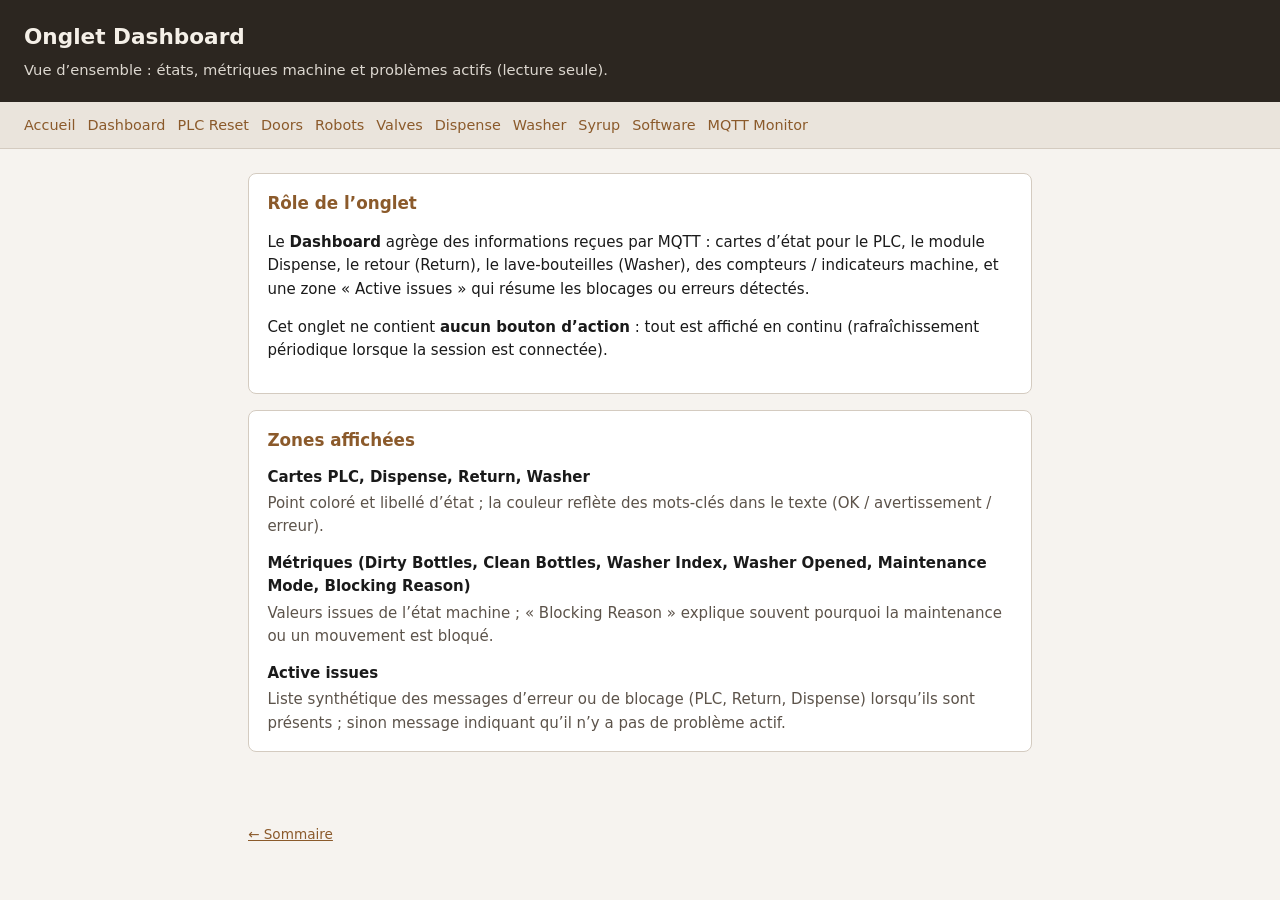
==== docs/dashboard.html @ 5b125fcc "Initial commit: README and HTML documentation for GitHub Pages. Co-authored-by: Cursor <cursoragent@" ====
<!DOCTYPE html>
<html lang="fr">
<head>
  <meta charset="utf-8">
  <meta name="viewport" content="width=device-width, initial-scale=1">
  <title>Dashboard — Go Maintenance</title>
  <link rel="stylesheet" href="style.css">
</head>
<body>
  <header class="doc-header">
    <h1>Onglet Dashboard</h1>
    <p>Vue d’ensemble : états, métriques machine et problèmes actifs (lecture seule).</p>
  </header>
  <nav class="doc-nav" aria-label="Navigation documentation">
    <a href="index.html">Accueil</a>
    <a href="dashboard.html" aria-current="page">Dashboard</a>
    <a href="plc-reset.html">PLC Reset</a>
    <a href="doors.html">Doors</a>
    <a href="robots.html">Robots</a>
    <a href="valves.html">Valves</a>
    <a href="dispense.html">Dispense</a>
    <a href="washer.html">Washer</a>
    <a href="syrup.html">Syrup</a>
    <a href="software.html">Software</a>
    <a href="mqtt-monitor.html">MQTT Monitor</a>
  </nav>
  <main>
    <section>
      <h2>Rôle de l’onglet</h2>
      <p>
        Le <strong>Dashboard</strong> agrège des informations reçues par MQTT : cartes d’état pour le PLC, le module Dispense, le retour (Return), le lave-bouteilles (Washer), des compteurs / indicateurs machine, et une zone « Active issues » qui résume les blocages ou erreurs détectés.
      </p>
      <p>Cet onglet ne contient <strong>aucun bouton d’action</strong> : tout est affiché en continu (rafraîchissement périodique lorsque la session est connectée).</p>
    </section>
    <section>
      <h2>Zones affichées</h2>
      <dl class="button-list">
        <dt>Cartes PLC, Dispense, Return, Washer</dt>
        <dd>Point coloré et libellé d’état ; la couleur reflète des mots-clés dans le texte (OK / avertissement / erreur).</dd>
        <dt>Métriques (Dirty Bottles, Clean Bottles, Washer Index, Washer Opened, Maintenance Mode, Blocking Reason)</dt>
        <dd>Valeurs issues de l’état machine ; « Blocking Reason » explique souvent pourquoi la maintenance ou un mouvement est bloqué.</dd>
        <dt>Active issues</dt>
        <dd>Liste synthétique des messages d’erreur ou de blocage (PLC, Return, Dispense) lorsqu’ils sont présents ; sinon message indiquant qu’il n’y a pas de problème actif.</dd>
      </dl>
    </section>
  </main>
  <footer class="doc-footer"><a href="index.html">← Sommaire</a></footer>
</body>
</html>
---- docs/style.css ----
:root {
  --bg: #f6f3ef;
  --card: #fff;
  --text: #1a1a1a;
  --muted: #5c534a;
  --border: #d4cbc0;
  --accent: #8b5a2b;
  --warn-bg: #fff8e6;
  --warn-border: #e6c200;
}

* {
  box-sizing: border-box;
}

body {
  margin: 0;
  font-family: system-ui, -apple-system, "Segoe UI", Roboto, Ubuntu, sans-serif;
  font-size: 15px;
  line-height: 1.55;
  color: var(--text);
  background: var(--bg);
}

a {
  color: var(--accent);
}

header.doc-header {
  background: #2c2620;
  color: #f5f0e8;
  padding: 1.25rem 1.5rem;
}

header.doc-header h1 {
  margin: 0 0 0.35rem;
  font-size: 1.35rem;
  font-weight: 650;
}

header.doc-header p {
  margin: 0;
  font-size: 0.92rem;
  opacity: 0.88;
}

nav.doc-nav {
  display: flex;
  flex-wrap: wrap;
  gap: 0.35rem 0.75rem;
  padding: 0.75rem 1.5rem;
  background: #eae4dc;
  border-bottom: 1px solid var(--border);
  font-size: 0.9rem;
}

nav.doc-nav a {
  text-decoration: none;
}

nav.doc-nav a:hover {
  text-decoration: underline;
}

main {
  max-width: 52rem;
  margin: 0 auto;
  padding: 1.5rem;
}

section {
  background: var(--card);
  border: 1px solid var(--border);
  border-radius: 8px;
  padding: 1rem 1.15rem;
  margin-bottom: 1rem;
}

section h2 {
  margin: 0 0 0.75rem;
  font-size: 1.05rem;
  color: var(--accent);
}

dl.button-list {
  margin: 0;
}

dl.button-list dt {
  font-weight: 600;
  margin-top: 0.85rem;
}

dl.button-list dt:first-child {
  margin-top: 0;
}

dl.button-list dd {
  margin: 0.2rem 0 0 0;
  color: var(--muted);
}

.note {
  background: var(--warn-bg);
  border: 1px solid var(--warn-border);
  border-radius: 6px;
  padding: 0.75rem 1rem;
  font-size: 0.92rem;
  margin-bottom: 1rem;
}

footer.doc-footer {
  max-width: 52rem;
  margin: 2rem auto 1.5rem;
  padding: 0 1.5rem;
  font-size: 0.85rem;
  color: var(--muted);
}
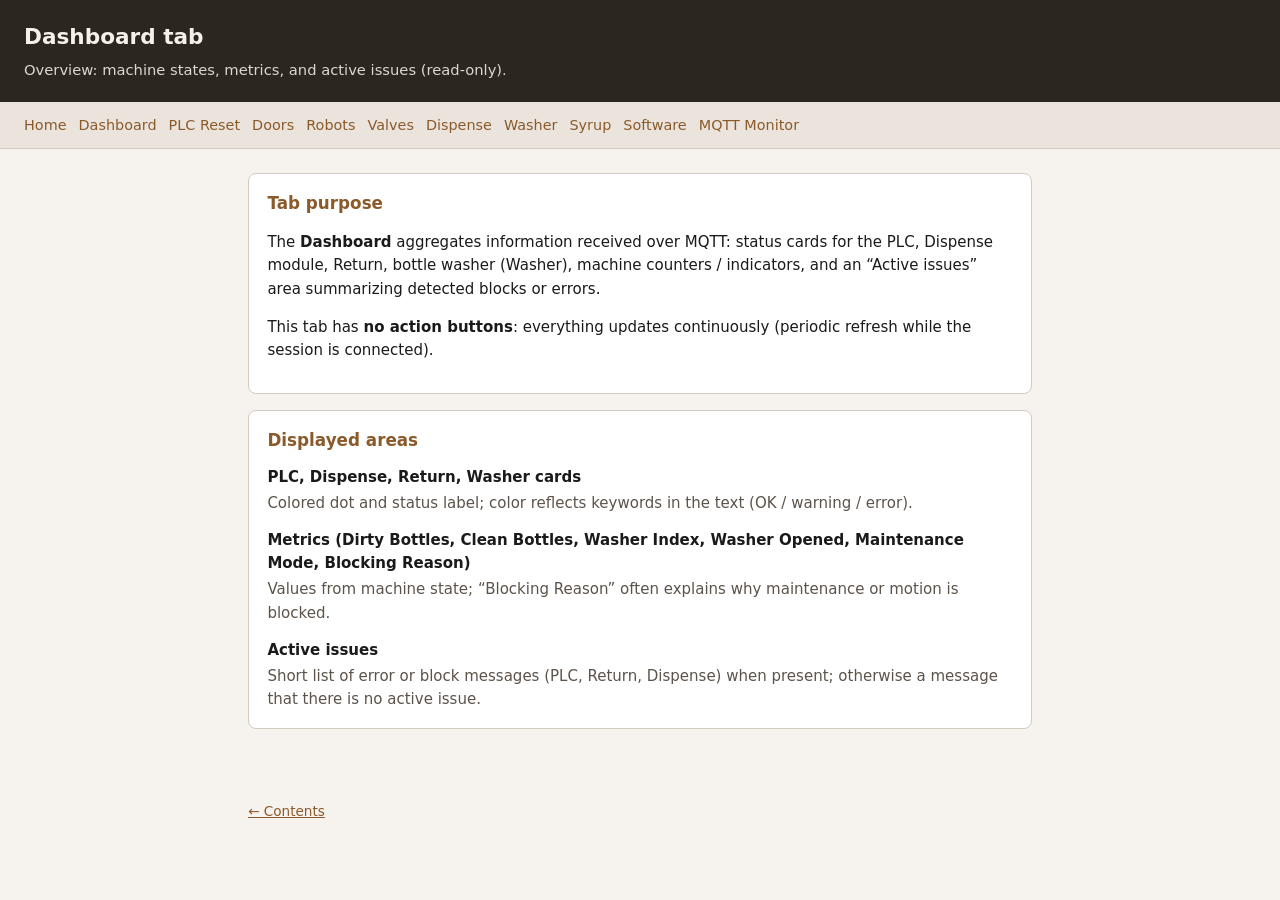
==== commit 528c0179: "docs: switch README and HTML documentation to English Co-authored-by: Cursor <cursoragent@cursor.com" ====
--- a/docs/dashboard.html
+++ b/docs/dashboard.html
@@ -1,5 +1,5 @@
 <!DOCTYPE html>
-<html lang="fr">
+<html lang="en">
 <head>
   <meta charset="utf-8">
   <meta name="viewport" content="width=device-width, initial-scale=1">
@@ -8,11 +8,11 @@
 </head>
 <body>
   <header class="doc-header">
-    <h1>Onglet Dashboard</h1>
-    <p>Vue d’ensemble : états, métriques machine et problèmes actifs (lecture seule).</p>
+    <h1>Dashboard tab</h1>
+    <p>Overview: machine states, metrics, and active issues (read-only).</p>
   </header>
-  <nav class="doc-nav" aria-label="Navigation documentation">
-    <a href="index.html">Accueil</a>
+  <nav class="doc-nav" aria-label="Documentation navigation">
+    <a href="index.html">Home</a>
     <a href="dashboard.html" aria-current="page">Dashboard</a>
     <a href="plc-reset.html">PLC Reset</a>
     <a href="doors.html">Doors</a>
@@ -26,24 +26,24 @@
   </nav>
   <main>
     <section>
-      <h2>Rôle de l’onglet</h2>
+      <h2>Tab purpose</h2>
       <p>
-        Le <strong>Dashboard</strong> agrège des informations reçues par MQTT : cartes d’état pour le PLC, le module Dispense, le retour (Return), le lave-bouteilles (Washer), des compteurs / indicateurs machine, et une zone « Active issues » qui résume les blocages ou erreurs détectés.
+        The <strong>Dashboard</strong> aggregates information received over MQTT: status cards for the PLC, Dispense module, Return, bottle washer (Washer), machine counters / indicators, and an “Active issues” area summarizing detected blocks or errors.
       </p>
-      <p>Cet onglet ne contient <strong>aucun bouton d’action</strong> : tout est affiché en continu (rafraîchissement périodique lorsque la session est connectée).</p>
+      <p>This tab has <strong>no action buttons</strong>: everything updates continuously (periodic refresh while the session is connected).</p>
     </section>
     <section>
-      <h2>Zones affichées</h2>
+      <h2>Displayed areas</h2>
       <dl class="button-list">
-        <dt>Cartes PLC, Dispense, Return, Washer</dt>
-        <dd>Point coloré et libellé d’état ; la couleur reflète des mots-clés dans le texte (OK / avertissement / erreur).</dd>
-        <dt>Métriques (Dirty Bottles, Clean Bottles, Washer Index, Washer Opened, Maintenance Mode, Blocking Reason)</dt>
-        <dd>Valeurs issues de l’état machine ; « Blocking Reason » explique souvent pourquoi la maintenance ou un mouvement est bloqué.</dd>
+        <dt>PLC, Dispense, Return, Washer cards</dt>
+        <dd>Colored dot and status label; color reflects keywords in the text (OK / warning / error).</dd>
+        <dt>Metrics (Dirty Bottles, Clean Bottles, Washer Index, Washer Opened, Maintenance Mode, Blocking Reason)</dt>
+        <dd>Values from machine state; “Blocking Reason” often explains why maintenance or motion is blocked.</dd>
         <dt>Active issues</dt>
-        <dd>Liste synthétique des messages d’erreur ou de blocage (PLC, Return, Dispense) lorsqu’ils sont présents ; sinon message indiquant qu’il n’y a pas de problème actif.</dd>
+        <dd>Short list of error or block messages (PLC, Return, Dispense) when present; otherwise a message that there is no active issue.</dd>
       </dl>
     </section>
   </main>
-  <footer class="doc-footer"><a href="index.html">← Sommaire</a></footer>
+  <footer class="doc-footer"><a href="index.html">← Contents</a></footer>
 </body>
 </html>
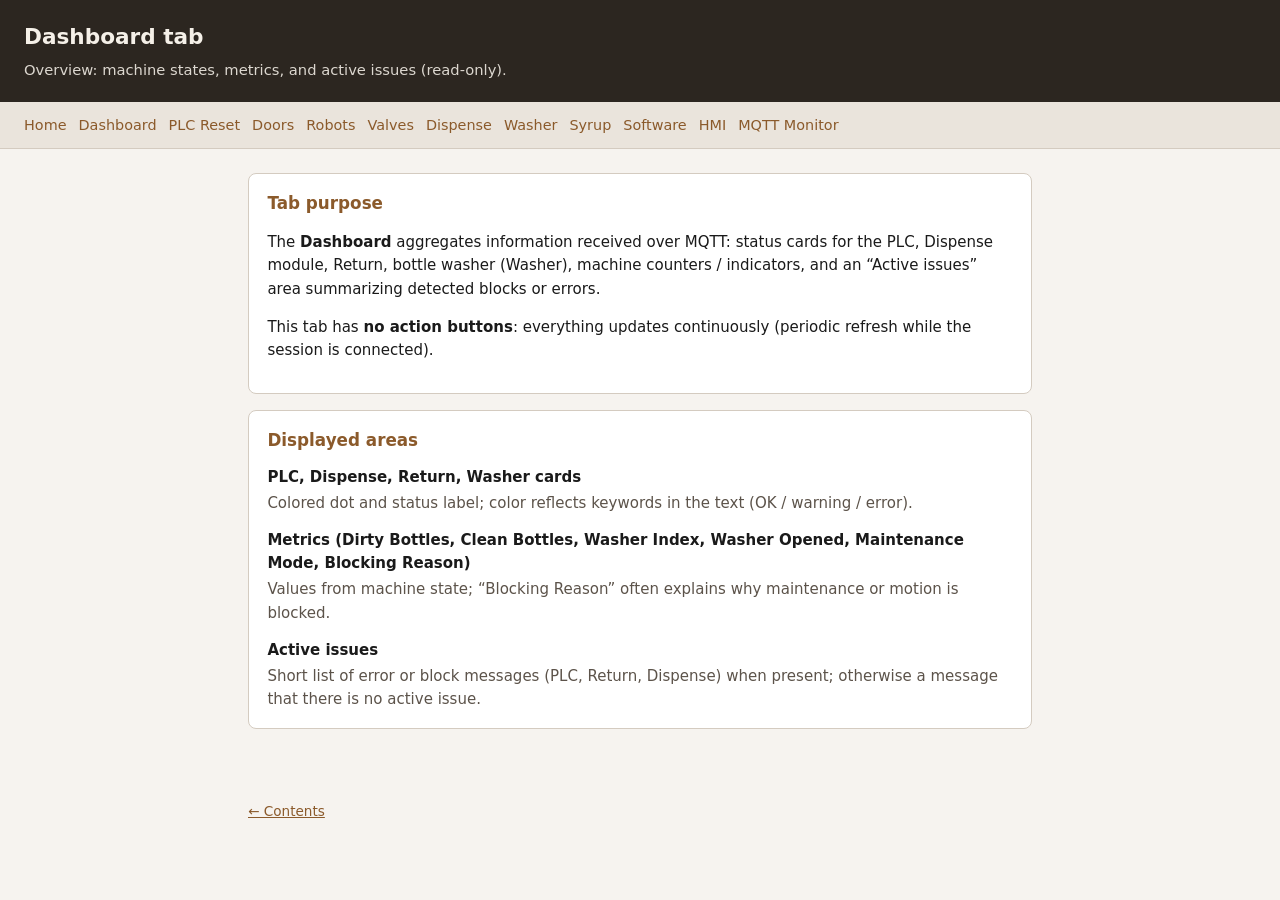
==== commit 35f03cc5: "docs: sync for release v1.0.4" ====
--- a/docs/dashboard.html
+++ b/docs/dashboard.html
@@ -22,6 +22,7 @@
     <a href="washer.html">Washer</a>
     <a href="syrup.html">Syrup</a>
     <a href="software.html">Software</a>
+    <a href="hmi.html">HMI</a>
     <a href="mqtt-monitor.html">MQTT Monitor</a>
   </nav>
   <main>
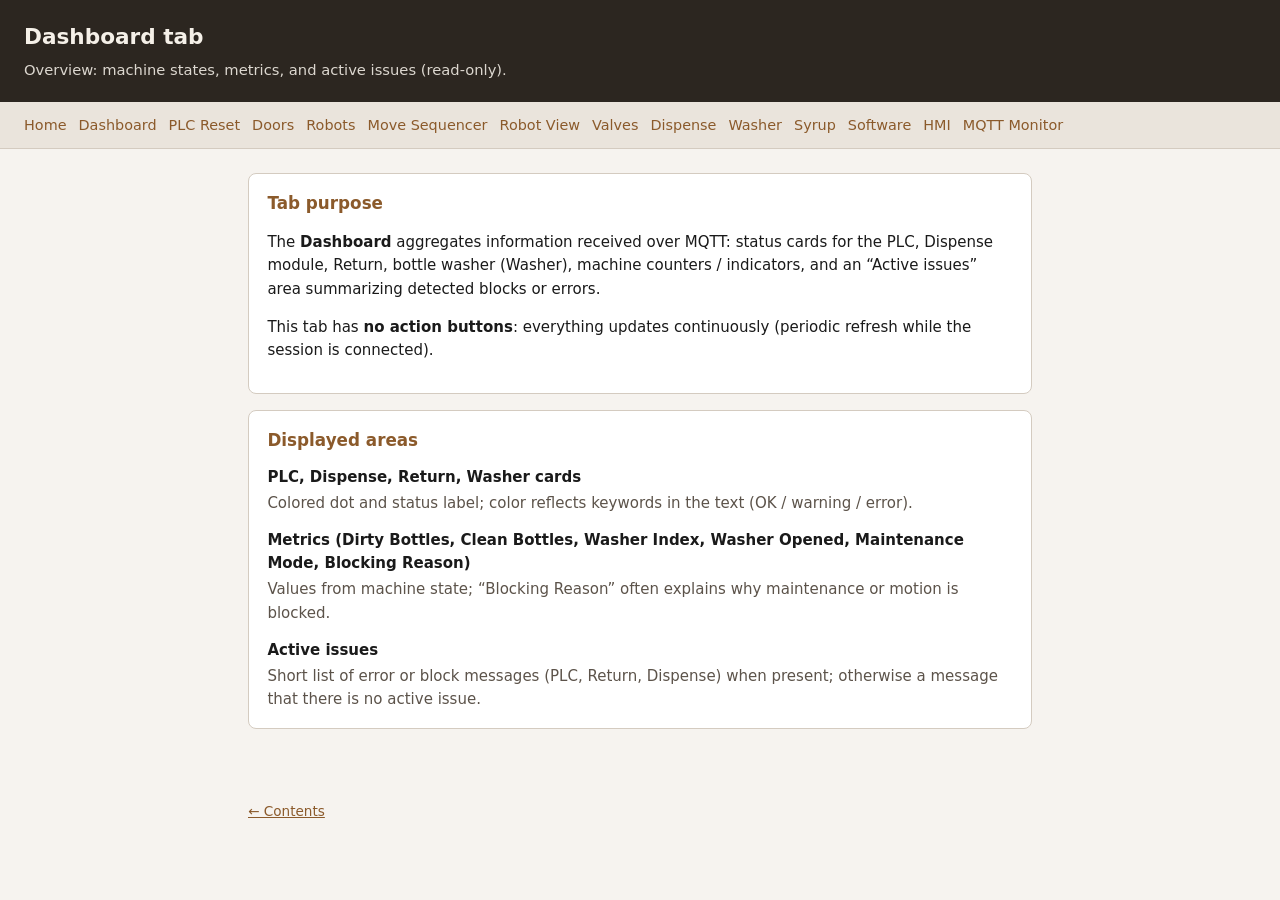
==== commit d3bf2b18: "docs: sync for release v1.0.12" ====
--- a/docs/dashboard.html
+++ b/docs/dashboard.html
@@ -17,6 +17,8 @@
     <a href="plc-reset.html">PLC Reset</a>
     <a href="doors.html">Doors</a>
     <a href="robots.html">Robots</a>
+    <a href="robot-sequencer.html">Move Sequencer</a>
+    <a href="robot-view.html">Robot View</a>
     <a href="valves.html">Valves</a>
     <a href="dispense.html">Dispense</a>
     <a href="washer.html">Washer</a>
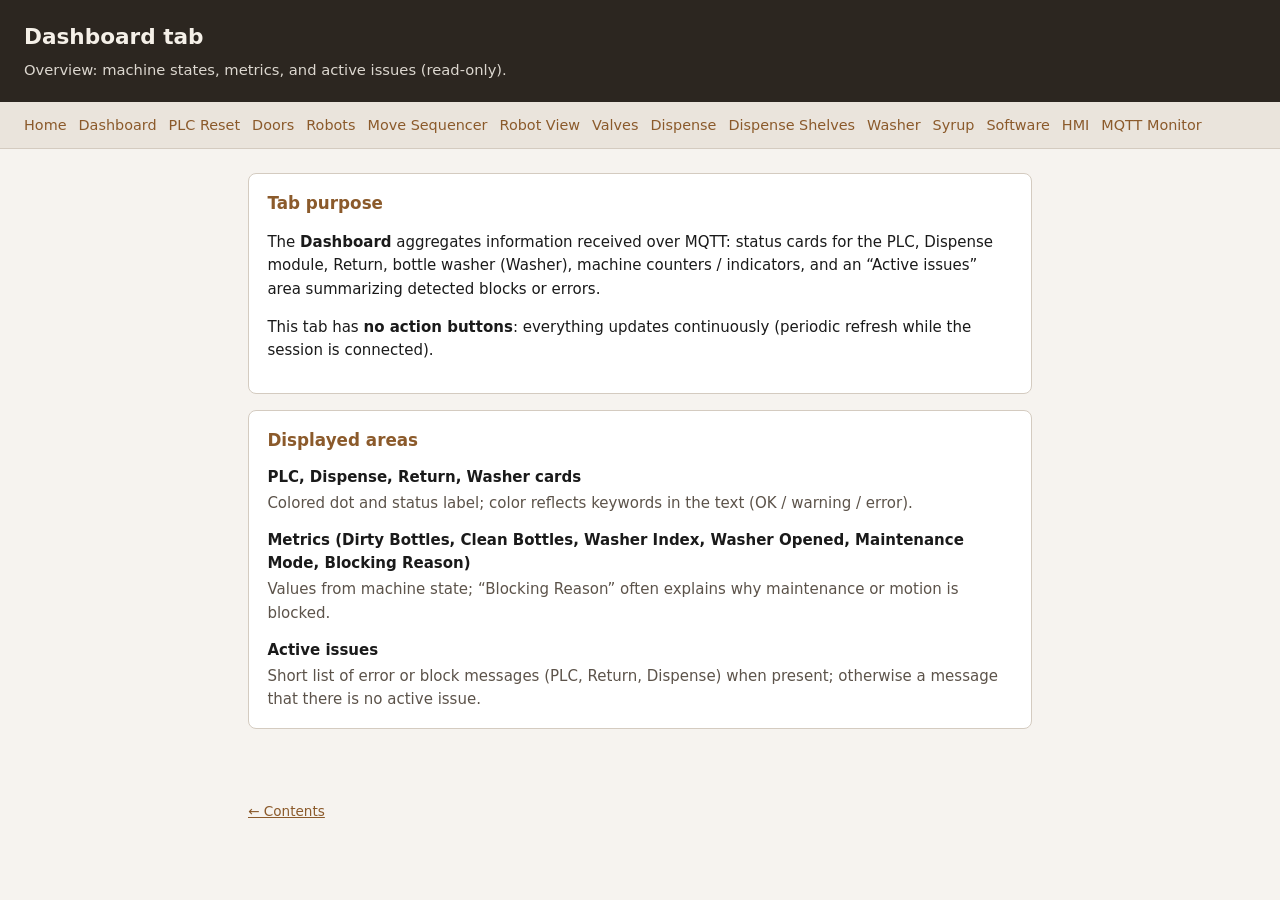
==== commit a1854241: "docs: sync for release v1.0.14" ====
--- a/docs/dashboard.html
+++ b/docs/dashboard.html
@@ -21,6 +21,7 @@
     <a href="robot-view.html">Robot View</a>
     <a href="valves.html">Valves</a>
     <a href="dispense.html">Dispense</a>
+    <a href="dispense-shelves.html">Dispense Shelves</a>
     <a href="washer.html">Washer</a>
     <a href="syrup.html">Syrup</a>
     <a href="software.html">Software</a>
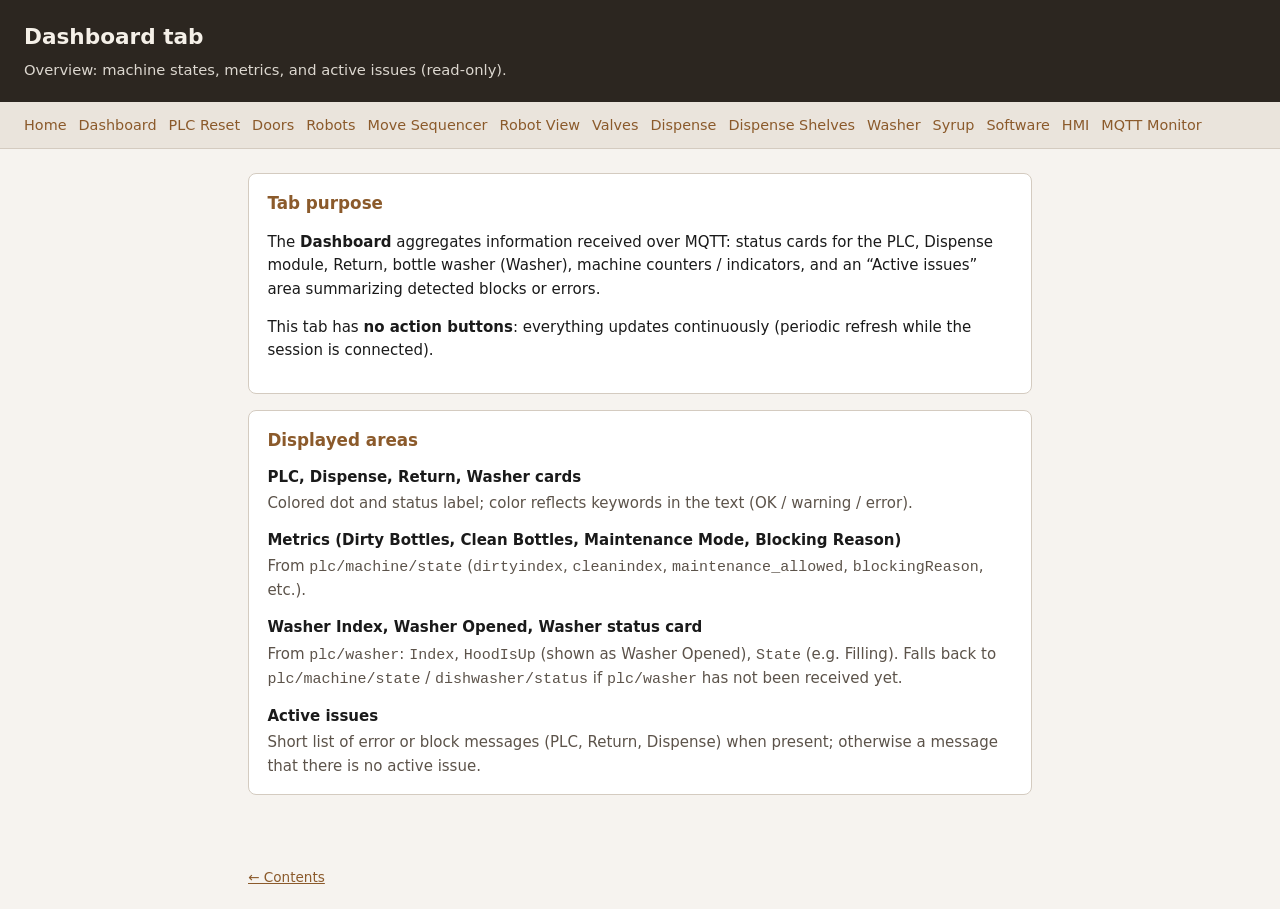
==== commit 7bd465c4: "docs: sync for release v1.0.19" ====
--- a/docs/dashboard.html
+++ b/docs/dashboard.html
@@ -41,8 +41,10 @@
       <dl class="button-list">
         <dt>PLC, Dispense, Return, Washer cards</dt>
         <dd>Colored dot and status label; color reflects keywords in the text (OK / warning / error).</dd>
-        <dt>Metrics (Dirty Bottles, Clean Bottles, Washer Index, Washer Opened, Maintenance Mode, Blocking Reason)</dt>
-        <dd>Values from machine state; “Blocking Reason” often explains why maintenance or motion is blocked.</dd>
+        <dt>Metrics (Dirty Bottles, Clean Bottles, Maintenance Mode, Blocking Reason)</dt>
+        <dd>From <code>plc/machine/state</code> (<code>dirtyindex</code>, <code>cleanindex</code>, <code>maintenance_allowed</code>, <code>blockingReason</code>, etc.).</dd>
+        <dt>Washer Index, Washer Opened, Washer status card</dt>
+        <dd>From <code>plc/washer</code>: <code>Index</code>, <code>HoodIsUp</code> (shown as Washer Opened), <code>State</code> (e.g. Filling). Falls back to <code>plc/machine/state</code> / <code>dishwasher/status</code> if <code>plc/washer</code> has not been received yet.</dd>
         <dt>Active issues</dt>
         <dd>Short list of error or block messages (PLC, Return, Dispense) when present; otherwise a message that there is no active issue.</dd>
       </dl>
